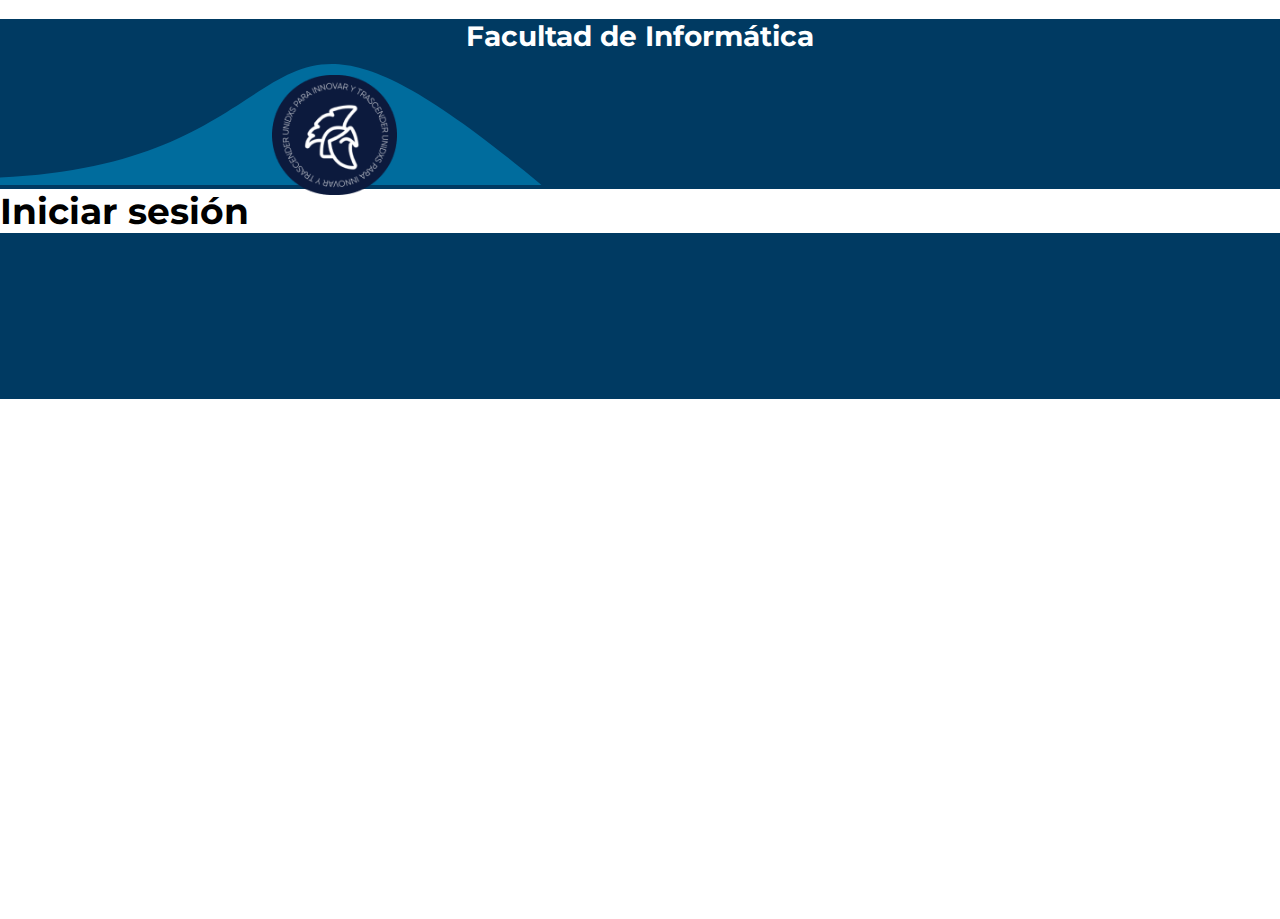
==== index.html @ e93e3dbf "changes" ====
<!DOCTYPE html>
<html lang="es-mx">
<head>
    <meta charset="UTF-8">
    <meta http-equiv="X-UA-Compatible" content="IE=edge">
    <meta name="viewport" content="width=device-width, initial-scale=1.0">
    <title>FIF</title>
    <link rel="stylesheet" href="static/css/index-mobile.css">
    <link rel="stylesheet" href="static/css/index.css">
</head>
<body>
     <img src="static/images/logo.png" alt="">
    </header>
        <main>
            <section class="header">
                <h1 class="title">Facultad de Informática</h1>
                <div class="logo1">
                    <img class="img-resize" src="static/images/fif1.png" alt="">
                </div>
                    
                <div class="blue"></div>
                <div class="lightblue">
                    <svg width="100%">
                        <path d="M-65.18,142.61 C359.20,157.41 207.38,-132.70 555.01,161.36 L500.00,150.00 L0.00,150.00 Z"/>
                      </svg>
                </div>
            </section>
            <section class="login">
                <h2 class="title2">Iniciar sesión</h2>

            </section>
            
        </main>
</body>
</html>
---- static/css/index-mobile.css ----
@import url('https://fonts.googleapis.com/css2?family=Montserrat:wght@500&display=swap');
*{
    border: 0;
    margin: 0;
}

html, body, main {
    font-family: 'Montserrat', sans-serif;
    width: 100%;
    height: 100%;
}

.header{
    
}

.main{
    display:flex;
}

.title{
    width: 100%;
    position: absolute;
    font-weight: 700;
    font-size: 28px;
    line-height: 34px;
    display:flex;
    justify-content: center;
    color: #ffffff;
}

.logo1{
    
    position: absolute;
    margin-left:17em;
    margin-top: 3.5em;
    z-index: 2;
}

.img-resize {
    width: 90%;
    height: auto;
}

.blue{
    position: absolute;
    width: 100%;
    height: 380px;
    background: #003A62;
    z-index: -1;
}

.lightblue {
    /*border: 2px solid #9dff00;*/
    padding-top: 1em;
    position: relative;
    fill: #006C9D;
    z-index: 1;
}

.login{
    background: #ffffff;
}
.title2 {
    font-size: 36px;
    line-height: 44px;
}
---- static/css/index.css ----
@media (min-width: 390px){

}

@media(min-width: 1300px){

}
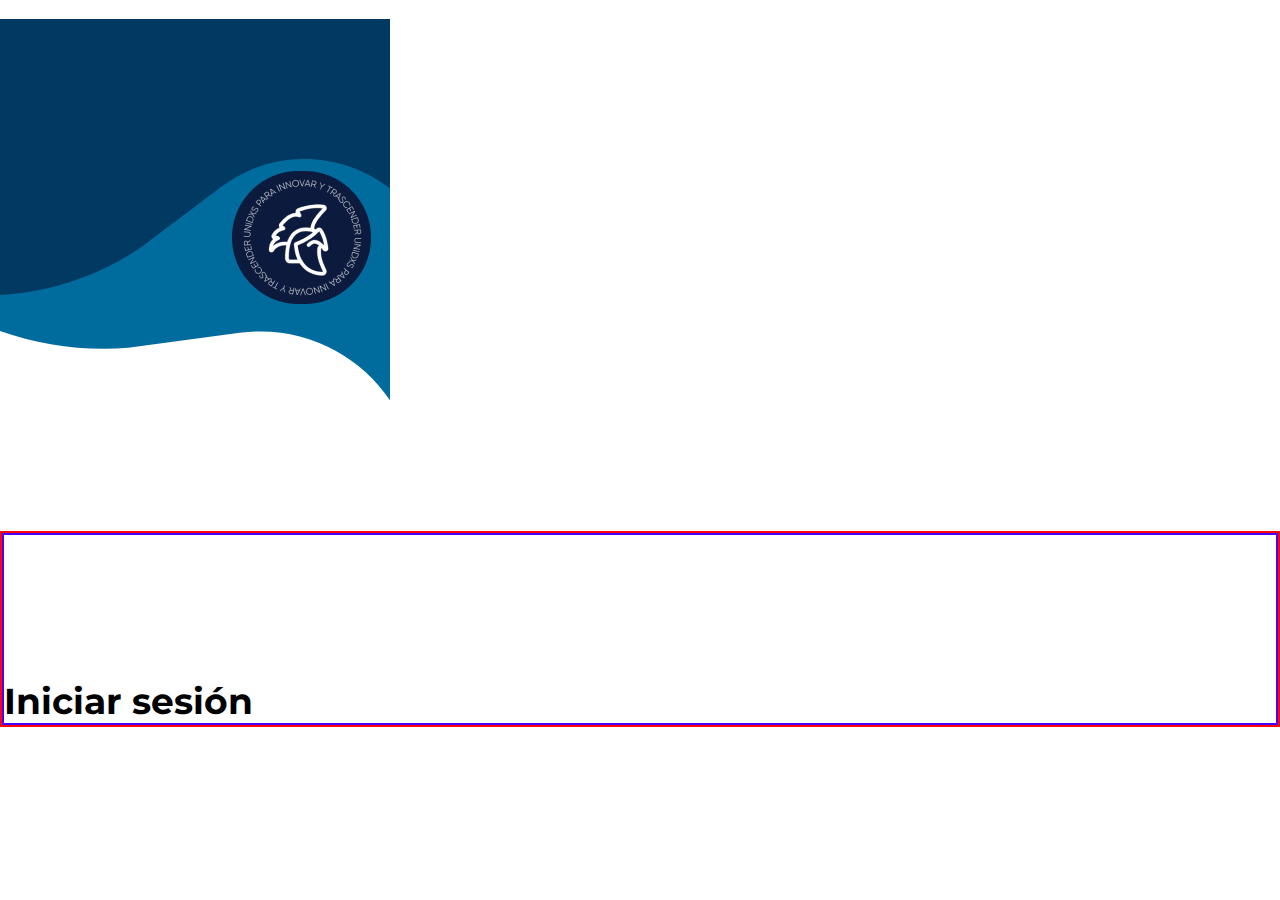
==== commit 3afc166f: "add: svg footer and header" ====
--- a/index.html
+++ b/index.html
@@ -15,17 +15,18 @@
             <section class="header">
                 <h1 class="title">Facultad de Informática</h1>
                 <div class="logo1">
-                    <img class="img-resize" src="static/images/fif1.png" alt="">
+                    <img src="static/images/fif1.png" alt="">
                 </div>
                     
-                <div class="blue"></div>
+                <div class="blue">
+                    <img class="img-resize" src="static/images/blue.svg" alt="">
+                </div>
                 <div class="lightblue">
-                    <svg width="100%">
-                        <path d="M-65.18,142.61 C359.20,157.41 207.38,-132.70 555.01,161.36 L500.00,150.00 L0.00,150.00 Z"/>
-                      </svg>
+                    <img class="img-resize" src="static/images/lightblue.svg" alt="">
                 </div>
             </section>
             <section class="login">
+                
                 <h2 class="title2">Iniciar sesión</h2>
 
             </section>
--- a/static/css/index-mobile.css
+++ b/static/css/index-mobile.css
@@ -7,7 +7,7 @@
 html, body, main {
     font-family: 'Montserrat', sans-serif;
     width: 100%;
-    height: 100%;
+    height: auto;
 }
 
 .header{
@@ -27,41 +27,39 @@
     display:flex;
     justify-content: center;
     color: #ffffff;
+    z-index: 2;
 }
 
 .logo1{
     
     position: absolute;
-    margin-left:17em;
-    margin-top: 3.5em;
+    margin-left:14.5em;
+    margin-top: 9.5em;
     z-index: 2;
-}
-
-.img-resize {
-    width: 90%;
-    height: auto;
 }
 
 .blue{
     position: absolute;
+    z-index: 1;
+}
+
+.img1-resize{
     width: 100%;
-    height: 380px;
-    background: #003A62;
+    height: auto;
+}
+
+.lightblue {
+    position: relative;
     z-index: -1;
 }
 
-.lightblue {
-    /*border: 2px solid #9dff00;*/
-    padding-top: 1em;
+.login{
+    border: 2px solid #ff0505;
     position: relative;
-    fill: #006C9D;
-    z-index: 1;
-}
-
-.login{
-    background: #ffffff;
 }
 .title2 {
+    padding-top: 4em;
+    border: 2px solid #4400ff;
     font-size: 36px;
     line-height: 44px;
 }
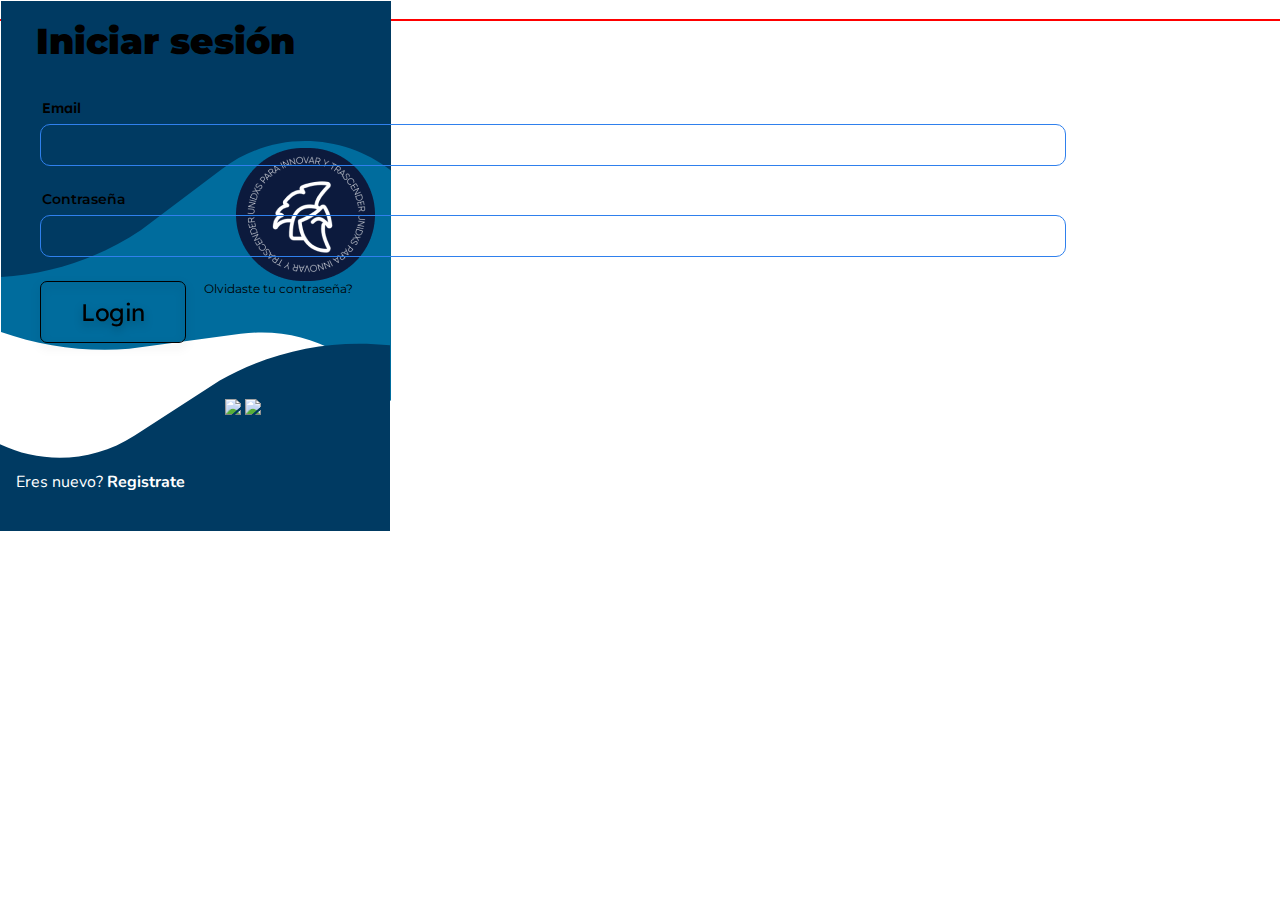
==== commit c46e8456: "login partial" ====
--- a/index.html
+++ b/index.html
@@ -13,22 +13,50 @@
     </header>
         <main>
             <section class="header">
+                
                 <h1 class="title">Facultad de Informática</h1>
                 <div class="logo1">
                     <img src="static/images/fif1.png" alt="">
                 </div>
                     
                 <div class="blue">
-                    <img class="img-resize" src="static/images/blue.svg" alt="">
+                    <img class="img1-resize" src="static/images/blue.svg" alt="">
                 </div>
                 <div class="lightblue">
-                    <img class="img-resize" src="static/images/lightblue.svg" alt="">
+                    <img class="img1-resize" src="static/images/lightblue.svg" alt="">
                 </div>
             </section>
             <section class="login">
                 
                 <h2 class="title2">Iniciar sesión</h2>
+                <div>
+                    <p class="fields fontLexend">Email</p>
+                    <div class="input"></div>
+                </div>
 
+                <div>
+                    <p class="fields">Contraseña</p> 
+                    <div class="input"></div>
+                </div>
+
+                <div class="bottom-content">
+                    <div class="btn-login fontLexend">Login</div>
+                    <div class="password">Olvidaste tu contraseña?</div>
+                </div>
+
+            </section>
+
+            <section class="footer">
+                <div class="bluefoot">
+                    <img class="img1-resize" src="static/images/bluefoot.svg" alt="">
+                
+                    <div class="signin">
+                        <div>Eres nuevo? <b>Registrate</b></div>
+                        <div class="socialmedia">
+                            <img target="" src="https://img.icons8.com/fluency/48/000000/instagram-new.png"/>
+                            <img src="https://img.icons8.com/color/48/000000/facebook.png"/>
+                        </div>
+                    </div>
             </section>
             
         </main>
--- a/static/css/index-mobile.css
+++ b/static/css/index-mobile.css
@@ -1,4 +1,5 @@
-@import url('https://fonts.googleapis.com/css2?family=Montserrat:wght@500&display=swap');
+@import url('https://fonts.googleapis.com/css2?family=Lexend+Deca&family=Montserrat:wght@500;700&family=Nunito&display=swap');
+
 *{
     border: 0;
     margin: 0;
@@ -10,8 +11,10 @@
     height: auto;
 }
 
-.header{
-    
+.header {
+    width: 100%;
+    position: absolute;
+    border: 1px solid rgb(255, 0, 0);
 }
 
 .main{
@@ -20,6 +23,7 @@
 
 .title{
     width: 100%;
+    padding-top: 2.5em;
     position: absolute;
     font-weight: 700;
     font-size: 28px;
@@ -31,35 +35,118 @@
 }
 
 .logo1{
-    
     position: absolute;
-    margin-left:14.5em;
-    margin-top: 9.5em;
+    margin-left: 14.7em;
+    margin-top: 8em;
     z-index: 2;
 }
 
 .blue{
     position: absolute;
+    margin-top: -1.2em;
     z-index: 1;
 }
 
+.lightblue {
+    position: absolute;
+    z-index: -1;
+}
 .img1-resize{
     width: 100%;
     height: auto;
 }
 
-.lightblue {
+
+.login{
+    width: 100%;
     position: relative;
-    z-index: -1;
+    
+    z-index: 5;
+}
+.title2 {
+    font-weight: 900;
+    font-size: 36px;
+    line-height: 44px;
+    margin-left: 1em;
+    margin-bottom: 1em;
 }
 
-.login{
-    border: 2px solid #ff0505;
+.fontLexend{
+    font-family: Lexend Deca;
+}
+
+.fields{
+    display:flex;
+    margin-left:3em;
+    margin-bottom: .5em;
+    font-weight: 600;
+    font-size: 14px;
+    line-height: 18px;
+}
+
+.input{
+    width: 80%;
+    height: 40px;
+    margin-bottom: 1.5em;
+    margin-left:2.5em;
+    position: relative;
+    border: 1px solid #2F80ED;
+    border-radius: 10px;
+}
+
+.btn-login{
+    width: 144px;
+    height: 60px;
+    font-size: 24px;
+    line-height: 30px;
+    border: 1px solid #000000;
+    justify-content: center;
+    filter: drop-shadow(0px 4px 4px rgba(0, 0, 0, 0.25));
+    border-radius: 7px;
+    display: flex;
+    align-items: center;
+    letter-spacing: -0.015em;
+}
+
+.password{
+    position: relative;
+    display: flex;
+    width: 13em;
+    font-size: 12px;
+    padding-left: 1.5em;
+
+}
+
+.bottom-content{
+    display: flex;
+    flex-direction: row;
+    margin-left:2.5em;
+}
+
+.footer{
+    width: 100%;
     position: relative;
 }
-.title2 {
-    padding-top: 4em;
-    border: 2px solid #4400ff;
-    font-size: 36px;
-    line-height: 44px;
+
+
+.bluefoot{
+    position: absolute;
+    
 }
+
+.signin{
+    width: 100%;
+    font-family:Nunito;
+    color: #fff;
+    display: flex;
+    flex-direction: row;
+    position: relative;
+    margin:-4em 0 0 1em;
+}
+
+.socialmedia{
+    margin: -5em 0 0 2em;
+    position: relative;
+    padding:.5em;
+    
+}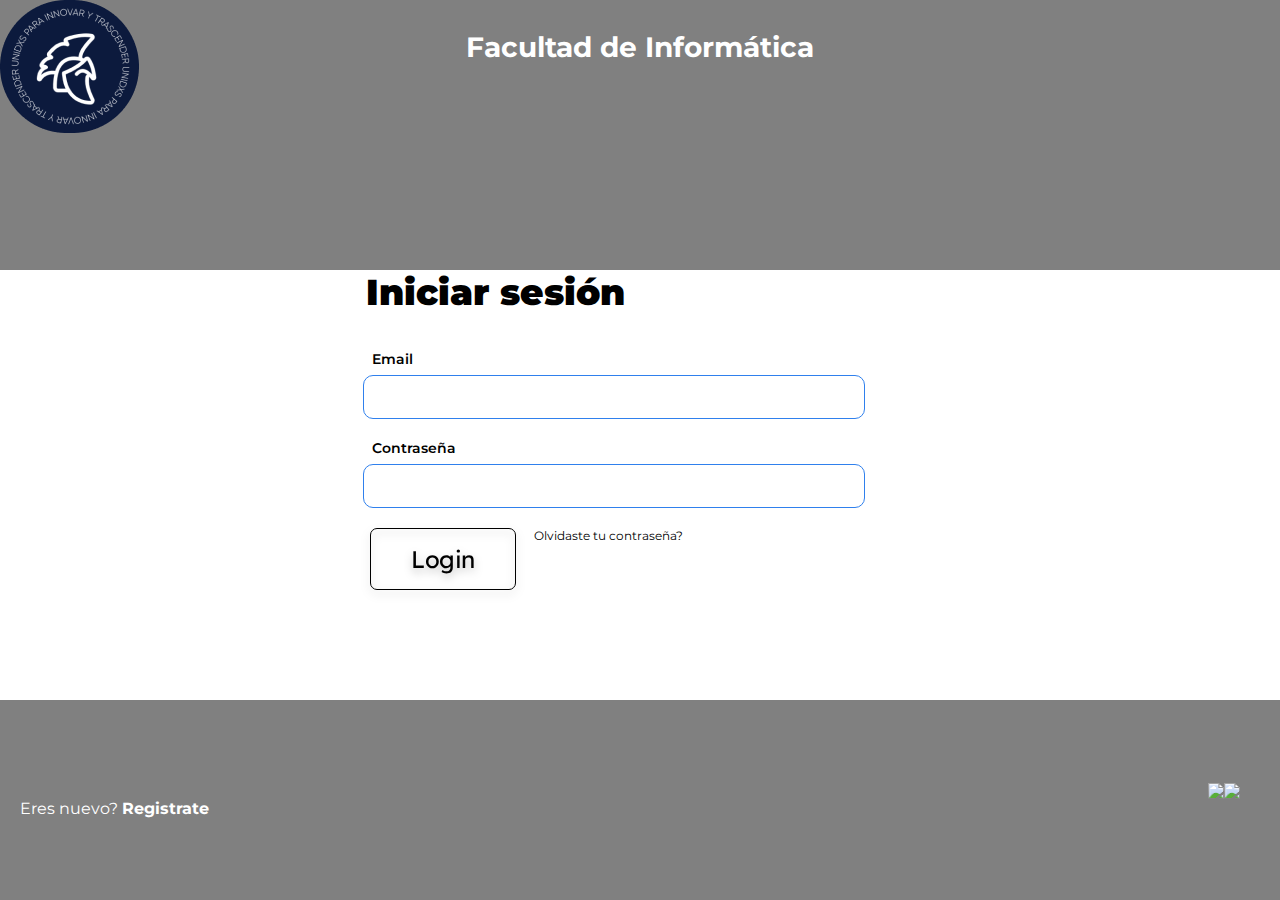
==== commit 1c5c86e0: "add: tachers and admin" ====
--- a/index.html
+++ b/index.html
@@ -9,53 +9,55 @@
     <link rel="stylesheet" href="static/css/index.css">
 </head>
 <body>
-     <img src="static/images/logo.png" alt="">
-    </header>
         <main>
             <section class="header">
                 
-                <h1 class="title">Facultad de Informática</h1>
-                <div class="logo1">
-                    <img src="static/images/fif1.png" alt="">
+                <div class="backgroundHeader">
+                    <div class="logo1">
+                        <img src="static/images/fif1.png" alt="">
+                    </div>
+                    <!-- <div class="blue">
+                        <img  src="static/images/blue.svg" alt="">
+                    </div>
+                    <div class="lightblue">
+                        <img  src="static/images/lightblue.svg" alt="">
+                    </div> -->
                 </div>
-                    
-                <div class="blue">
-                    <img class="img1-resize" src="static/images/blue.svg" alt="">
-                </div>
-                <div class="lightblue">
-                    <img class="img1-resize" src="static/images/lightblue.svg" alt="">
+                <div class="title">
+                    <h1>Facultad de Informática</h1>
                 </div>
             </section>
             <section class="login">
-                
-                <h2 class="title2">Iniciar sesión</h2>
-                <div>
-                    <p class="fields fontLexend">Email</p>
-                    <div class="input"></div>
-                </div>
+                <div class="loginContainer">
 
-                <div>
-                    <p class="fields">Contraseña</p> 
-                    <div class="input"></div>
-                </div>
-
-                <div class="bottom-content">
-                    <div class="btn-login fontLexend">Login</div>
-                    <div class="password">Olvidaste tu contraseña?</div>
+                    <h2 class="title2">Iniciar sesión</h2>
+                    <div>
+                        <label for="user" class="fields">Email</label>
+                        <input type="text" name="user" class="input" id="user">
+                    </div>
+                    
+                    <div>
+                        <label for="password" class="fields">Contraseña</label>
+                        <input type="password" name="password" class="input" id="password">
+                    </div>
+    
+                    <div class="bottom-content">
+                        <div class="btn-login fontLexend">Login</div>
+                        <div class="password">Olvidaste tu contraseña?</div>
+                    </div>
                 </div>
 
             </section>
 
             <section class="footer">
-                <div class="bluefoot">
-                    <img class="img1-resize" src="static/images/bluefoot.svg" alt="">
+                    <img class="img1-resize" style="display: none" src="static/images/bluefoot.svg" alt="">
                 
                     <div class="signin">
-                        <div>Eres nuevo? <b>Registrate</b></div>
                         <div class="socialmedia">
                             <img target="" src="https://img.icons8.com/fluency/48/000000/instagram-new.png"/>
                             <img src="https://img.icons8.com/color/48/000000/facebook.png"/>
                         </div>
+                        <div class="registro">Eres nuevo? <span><b> Registrate </b></span></div>
                     </div>
             </section>
             
--- a/static/css/index-mobile.css
+++ b/static/css/index-mobile.css
@@ -5,63 +5,88 @@
     margin: 0;
 }
 
-html, body, main {
+html, body {
     font-family: 'Montserrat', sans-serif;
     width: 100%;
-    height: auto;
-}
-
-.header {
-    width: 100%;
-    position: absolute;
-    border: 1px solid rgb(255, 0, 0);
+    height: 100%;
+    min-height: 900px;
 }
 
 .main{
-    display:flex;
+    position: relative;
+    width: 100%;
+    height: 100%;
+    min-height: 900px;
+}
+.header {
+    width: 100%;
+    max-height: 300px;
+    height: 30vh;
+    position: relative;
 }
 
-.title{
+
+.title > h1{
     width: 100%;
-    padding-top: 2.5em;
-    position: absolute;
+    margin-top: 30px;
     font-weight: 700;
     font-size: 28px;
-    line-height: 34px;
-    display:flex;
-    justify-content: center;
+    text-align: center;
     color: #ffffff;
+    position: absolute;
     z-index: 2;
 }
+.backgroundHeader{
+    position: absolute;
+    height: 100%;
+    width: 100%;
+    top: 0;
+    left: 0;
+    background-color:gray;
+}
+.backgroundHeader  img {
+    /* display: none; */
 
+}
 .logo1{
     position: absolute;
-    margin-left: 14.7em;
-    margin-top: 8em;
     z-index: 2;
 }
 
 .blue{
     position: absolute;
-    margin-top: -1.2em;
     z-index: 1;
+    width: 100%;
+    left: 0;
+    top: 0;
 }
 
 .lightblue {
     position: absolute;
+    width: 100%;
+    height: 90%;
     z-index: -1;
+    bottom:-20%;
 }
-.img1-resize{
+
+.blue > img, .lightblue > img{
     width: 100%;
-    height: auto;
+    height: 100%;
+    object-fit: cover;
 }
 
 
 .login{
     width: 100%;
     position: relative;
-    
+    display: flex;
+    justify-content: center;
     z-index: 5;
+}
+.loginContainer{
+    width: 100%;
+    max-width: 620px;
+
 }
 .title2 {
     font-weight: 900;
@@ -125,28 +150,30 @@
 
 .footer{
     width: 100%;
-    position: relative;
-}
-
-
-.bluefoot{
+    height: calc(100% - 700px);
+    min-height: 200px;
     position: absolute;
-    
+    top: calc(100% - 200px);
+    background: gray;
+    display: flex;
+    flex-direction: column;
+    justify-content:space-around;
 }
 
 .signin{
     width: 100%;
+    color: #fff;
+    position: relative;
+}
+.socialmedia{
+    display: flex;
+    justify-content:right;
     font-family:Nunito;
-    color: #fff;
-    display: flex;
-    flex-direction: row;
-    position: relative;
-    margin:-4em 0 0 1em;
+    margin-right:40px;
 }
-
-.socialmedia{
-    margin: -5em 0 0 2em;
-    position: relative;
-    padding:.5em;
-    
+.registro{
+    margin-left:20px;
+}
+.registro span{
+    cursor: pointer;
 }--- a/static/css/index.css
+++ b/static/css/index.css
@@ -1,7 +1,80 @@
 @media (min-width: 390px){
+
+    
 
 }
 
 @media(min-width: 1300px){
+    .backgroundHeader{
+        background-color:   transparent;
+    }
+    .header{
+        display:flex;
+        align-items:center;
+        justify-content:right;
+    }
+    .title{
+        position: relative;
+        background: #0C1A3D;
+        width:70%;
+        height:68%;
+        margin-top:1%;
+        display: flex;
+        
+    }
+    .logo1{
+        position: relative;
+        width: 36%;
+        justify-content: end;        
+        margin-top:2.9%;
+        display:flex;
+    }
 
+    .logo1 > img{
+        width: 31%;
+        object-fit: cover;
+    }
+
+    .title > h1{
+        text-transform: uppercase;
+        font-size: 64px;
+        position: relative;
+        margin:0 0 0 2em;
+        display: flex;
+        justify-content: center;
+        align-items:center;
+    }
+
+    .title2{
+        font-size: 64px;
+        margin-left:.5em;
+        margin-top:.5em;
+    }
+
+    .btn-login{
+        cursor: pointer;
+    }
+
+    .footer{
+        position: absolute;
+        display:flex;
+    }
+
+    .signin{
+        position: absolute;
+        display: flex;
+        justify-content:center;
+        margin:-19em 0 0 0;
+    }
+
+    .registro{
+        display: flex;
+        align-items: center;
+        color:#000;
+    }
+
+    .socialmedia{
+
+    
+    }
 }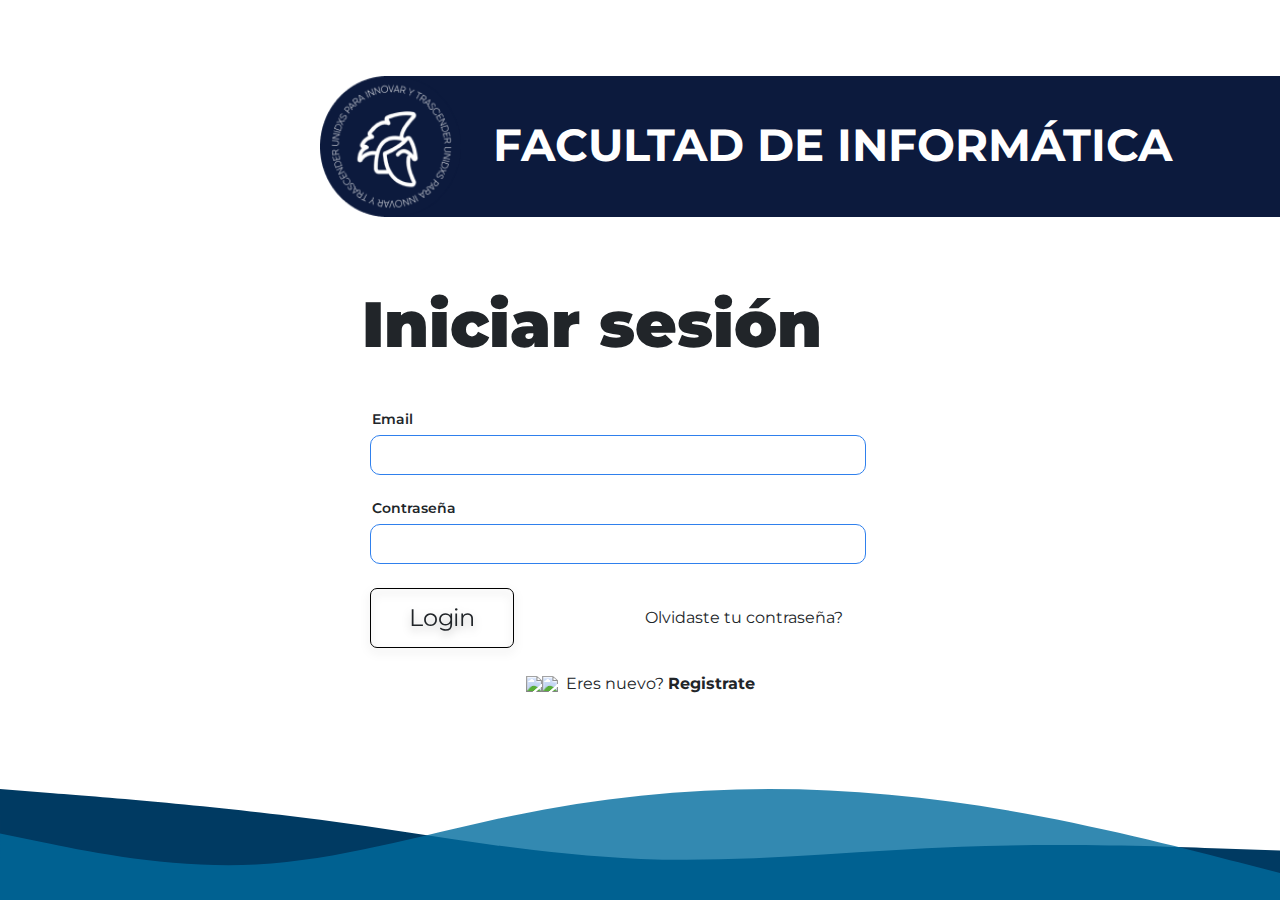
==== commit 388e0fa8: "add: maestros v2 delete: maestros" ====
--- a/index.html
+++ b/index.html
@@ -5,6 +5,7 @@
     <meta http-equiv="X-UA-Compatible" content="IE=edge">
     <meta name="viewport" content="width=device-width, initial-scale=1.0">
     <title>FIF</title>
+    <link rel="stylesheet" href="bootstrap-5.2.0-beta1-dist/css/bootstrap.css">
     <link rel="stylesheet" href="static/css/index-mobile.css">
     <link rel="stylesheet" href="static/css/index.css">
 </head>
@@ -16,12 +17,10 @@
                     <div class="logo1">
                         <img src="static/images/fif1.png" alt="">
                     </div>
-                    <!-- <div class="blue">
-                        <img  src="static/images/blue.svg" alt="">
+
+                    <div class="row headim">
+                        <img src="static/images/header_index_mobile.svg">
                     </div>
-                    <div class="lightblue">
-                        <img  src="static/images/lightblue.svg" alt="">
-                    </div> -->
                 </div>
                 <div class="title">
                     <h1>Facultad de Informática</h1>
@@ -41,26 +40,29 @@
                         <input type="password" name="password" class="input" id="password">
                     </div>
     
-                    <div class="bottom-content">
+                    <div class="bottom-content ">
                         <div class="btn-login fontLexend">Login</div>
-                        <div class="password">Olvidaste tu contraseña?</div>
+                        <div class="password ">Olvidaste tu contraseña?</div> 
                     </div>
                 </div>
 
             </section>
 
-            <section class="footer">
-                    <img class="img1-resize" style="display: none" src="static/images/bluefoot.svg" alt="">
-                
-                    <div class="signin">
-                        <div class="socialmedia">
-                            <img target="" src="https://img.icons8.com/fluency/48/000000/instagram-new.png"/>
-                            <img src="https://img.icons8.com/color/48/000000/facebook.png"/>
-                        </div>
-                        <div class="registro">Eres nuevo? <span><b> Registrate </b></span></div>
-                    </div>
-            </section>
-            
+            <div class="row mt-4">
+                <div class="col-6 mx-auto d-flex justify-content-center align-items-center">
+                    <img target="" src="https://img.icons8.com/fluency/48/000000/instagram-new.png"/>
+                    <img src="https://img.icons8.com/color/48/000000/facebook.png"/>
+                    <a class="reset ms-2" href="registro.html">Eres nuevo? <span><b> Registrate </b></a>
+                </div>
+            </div>
+
+            <div class="row vw-110 fixed-bottom foot">
+                <img src="static/images/foot_index.svg">
+            </div>
+
+            <div class="row vw-110 fixed-bottom footi">
+                <img src="static/images/foot_index_mobile.svg">
+            </div>
         </main>
 </body>
 </html>--- a/static/css/index-mobile.css
+++ b/static/css/index-mobile.css
@@ -3,6 +3,18 @@
 *{
     border: 0;
     margin: 0;
+}
+
+body{
+    overflow-x: hidden;
+}
+
+.reset{
+    all: unset;
+}
+
+.reset{
+    cursor: pointer;
 }
 
 html, body {
@@ -42,7 +54,7 @@
     width: 100%;
     top: 0;
     left: 0;
-    background-color:gray;
+        
 }
 .backgroundHeader  img {
     /* display: none; */
@@ -78,9 +90,11 @@
 
 .login{
     width: 100%;
-    position: relative;
     display: flex;
+    flex-direction: column;
+    flex-wrap: wrap;
     justify-content: center;
+    align-items: center;
     z-index: 5;
 }
 .loginContainer{
@@ -148,22 +162,16 @@
     margin-left:2.5em;
 }
 
-.footer{
-    width: 100%;
-    height: calc(100% - 700px);
-    min-height: 200px;
-    position: absolute;
-    top: calc(100% - 200px);
-    background: gray;
-    display: flex;
-    flex-direction: column;
-    justify-content:space-around;
+.foot{
+    display: none;
 }
 
+.footi{
+    display:block;
+}
 .signin{
     width: 100%;
     color: #fff;
-    position: relative;
 }
 .socialmedia{
     display: flex;
--- a/static/css/index.css
+++ b/static/css/index.css
@@ -1,10 +1,15 @@
+@import url('https://fonts.googleapis.com/css2?family=Lexend+Deca&family=Montserrat:wght@300;500;700&family=Nunito&display=swap');
+
+*{
+    font-family: 'Montserrat', sans-serif !important;
+}
 @media (min-width: 390px){
 
     
 
 }
 
-@media(min-width: 1300px){
+@media(min-width: 1024px){
     .backgroundHeader{
         background-color:   transparent;
     }
@@ -15,31 +20,37 @@
     }
     .title{
         position: relative;
-        background: #0C1A3D;
+        box-sizing: border-box;
+        padding: 0px 50px;
         width:70%;
-        height:68%;
-        margin-top:1%;
+        height:11vw;
         display: flex;
         
     }
     .logo1{
-        position: relative;
-        width: 36%;
-        justify-content: end;        
+        background: #0C1A3D;
+        position: absolute;
+        top: calc(50% - 7.5vw);
         margin-top:2.9%;
         display:flex;
+        z-index: -1;
+        width:70%;
+        height:11vw;
+        right: 0;
+
     }
-
+    
     .logo1 > img{
-        width: 31%;
-        object-fit: cover;
+        position: absolute;
+        left: -5vw;
+        width: 11vw;
+        height: 100%;
     }
 
     .title > h1{
         text-transform: uppercase;
-        font-size: 64px;
+        font-size: 2.8em;
         position: relative;
-        margin:0 0 0 2em;
         display: flex;
         justify-content: center;
         align-items:center;
@@ -49,19 +60,9 @@
         font-size: 64px;
         margin-left:.5em;
         margin-top:.5em;
-    }
-
-    .btn-login{
-        cursor: pointer;
-    }
-
-    .footer{
-        position: absolute;
-        display:flex;
-    }
+    }   
 
     .signin{
-        position: absolute;
         display: flex;
         justify-content:center;
         margin:-19em 0 0 0;
@@ -73,8 +74,21 @@
         color:#000;
     }
 
-    .socialmedia{
+    .password{
+        font-size: 1rem;
+        width: auto;
+        margin:auto;
+    }
+    .foot{
+        display: block;
+    }
 
-    
+    .footi{
+        display:none;
     }
+
+    .headim{
+        display: none;
+    }
+
 }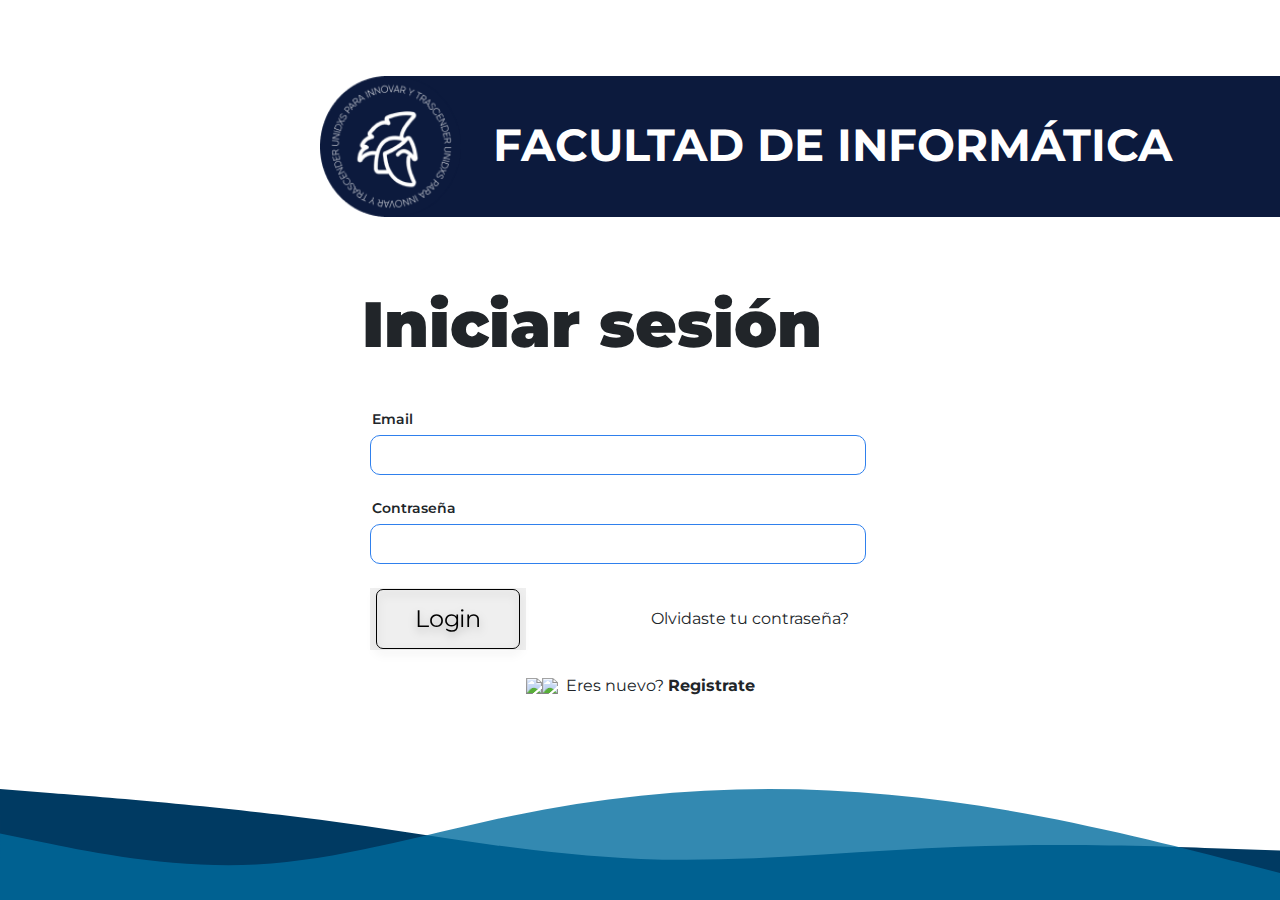
==== commit 9ecf2553: "hasta la vista yoni" ====
--- a/index.html
+++ b/index.html
@@ -41,7 +41,9 @@
                     </div>
     
                     <div class="bottom-content ">
-                        <div class="btn-login fontLexend">Login</div>
+                        <button>
+                            <div class="btn-login fontLexend">Login</div>
+                        </button>
                         <div class="password ">Olvidaste tu contraseña?</div> 
                     </div>
                 </div>
